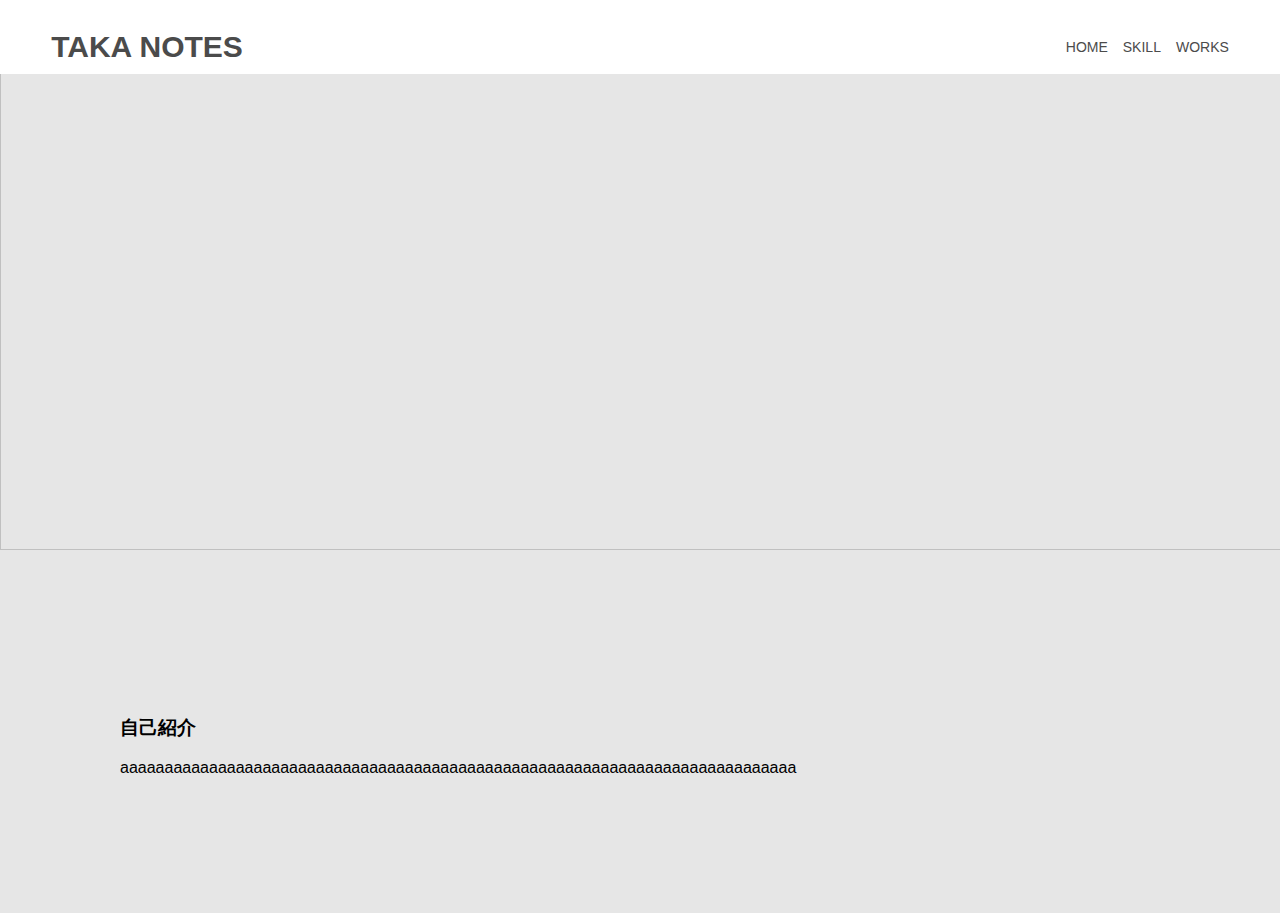
==== index.html @ d6363af4 "更新" ====
<!DOCTYPE html>
<html>
<head>
  <meta charset="utf-8">
  <title>TAKASHI portfolio</title>
  <link rel="stylesheet" href="style.css">
</head>
<body class="home">
  <header>
    <h1><a href="/">TAKA NOTES</a></h1>
    <nav class="pc-nav">
      <ul>
         <li><a href="index.html">HOME</a></li>
         <li><a href="skill.html">SKILL</a></li>
         <li><a href="works.html">WORKS</a></li>
      </ul>
    </nav>
  </header>

  <main> 
        <h2><img src="image/img-4.jpg" width="1400" height="500"></h2>
    <section>
      <div>
        <h3>自己紹介</h3>
        <p>aaaaaaaaaaaaaaaaaaaaaaaaaaaaaaaaaaaaaaaaaaaaaaaaaaaaaaaaaaaaaaaaaaaaaaaaaaaa</p>
      </div>
    </section>
  </main>

  <footer>
  </footer>
</body>
</html>
---- style.css ----
*{box-sizing: border-box;}

body{
    margin: 0;
    padding: 0;
    font-family: "Hiragino Kaku Gothic Pro","ヒラギノ角　Pro W3",メイリオ,Meiryo,”MS Pゴシック,"Helvetica Neue",Helvetica,Arial, Helvetica, sans-serif;
    background-color: #e6e6e6;
}

header {
  width: 100%;
  padding: 30px 4% 10px;
  background-color: #fff;
  position: fixed;
  top: 0;
  display: flex;
  align-items: center;
}

h1 {
    margin: 0;
    padding: 0;
    font-size: 30px;
}

a {
    text-decoration: none;
    color: #4b4b4b;
}

nav {
    margin: 0 0 0 auto;
}

ul {
    list-style: none;
    margin: 0;
    display: flex;
}

li {
    margin: 0 0 0 15px;
    font-size: 14px;
}
main h2 {
    position: 0;
    margin-top: 50px;
}


main div{
    position: relative;
    margin-top:  10px;
    padding: 120px;
}
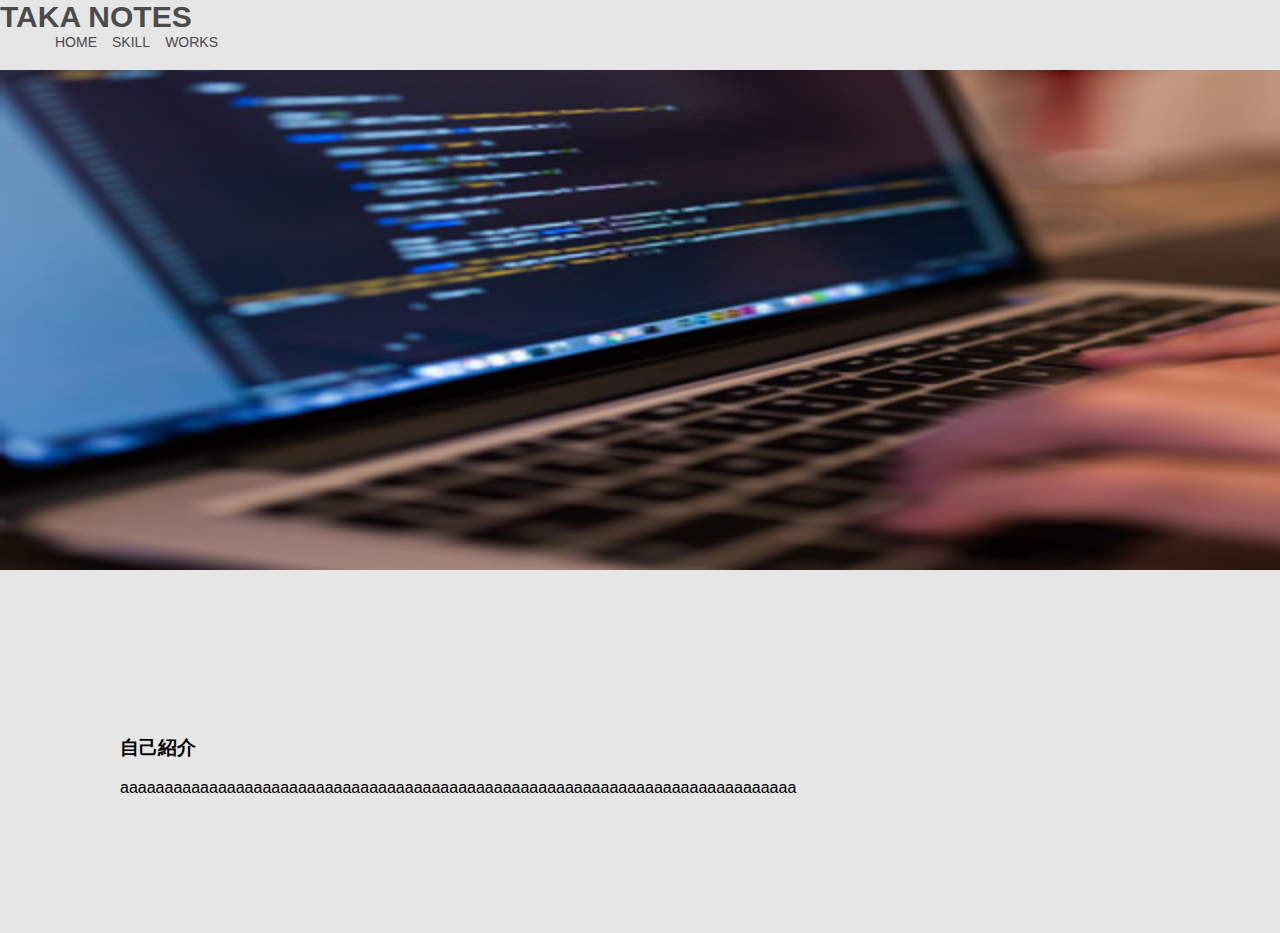
==== commit 847dc848: "更新" ====
--- a/index.html
+++ b/index.html
@@ -5,9 +5,10 @@
   <title>TAKASHI portfolio</title>
   <link rel="stylesheet" href="style.css">
 </head>
-<body class="home">
+<body>
   <header>
     <h1><a href="/">TAKA NOTES</a></h1>
+    <!--グローバルナビゲーション-->
     <nav class="pc-nav">
       <ul>
          <li><a href="index.html">HOME</a></li>
--- a/style.css
+++ b/style.css
@@ -7,9 +7,10 @@
     background-color: #e6e6e6;
 }
 
+<!--ヘッダー開始-->
 header {
   width: 100%;
-  padding: 30px 4% 10px;
+  padding: 15px 4% 10px;
   background-color: #fff;
   position: fixed;
   top: 0;
@@ -42,16 +43,19 @@
     margin: 0 0 0 15px;
     font-size: 14px;
 }
+
+<!--メイン開始-->
 main h2 {
     position: 0;
     margin-top: 50px;
 }
 
-
 main div{
-    position: relative;
+    position: 0;
     margin-top:  10px;
     padding: 120px;
 }
 
 
+
+
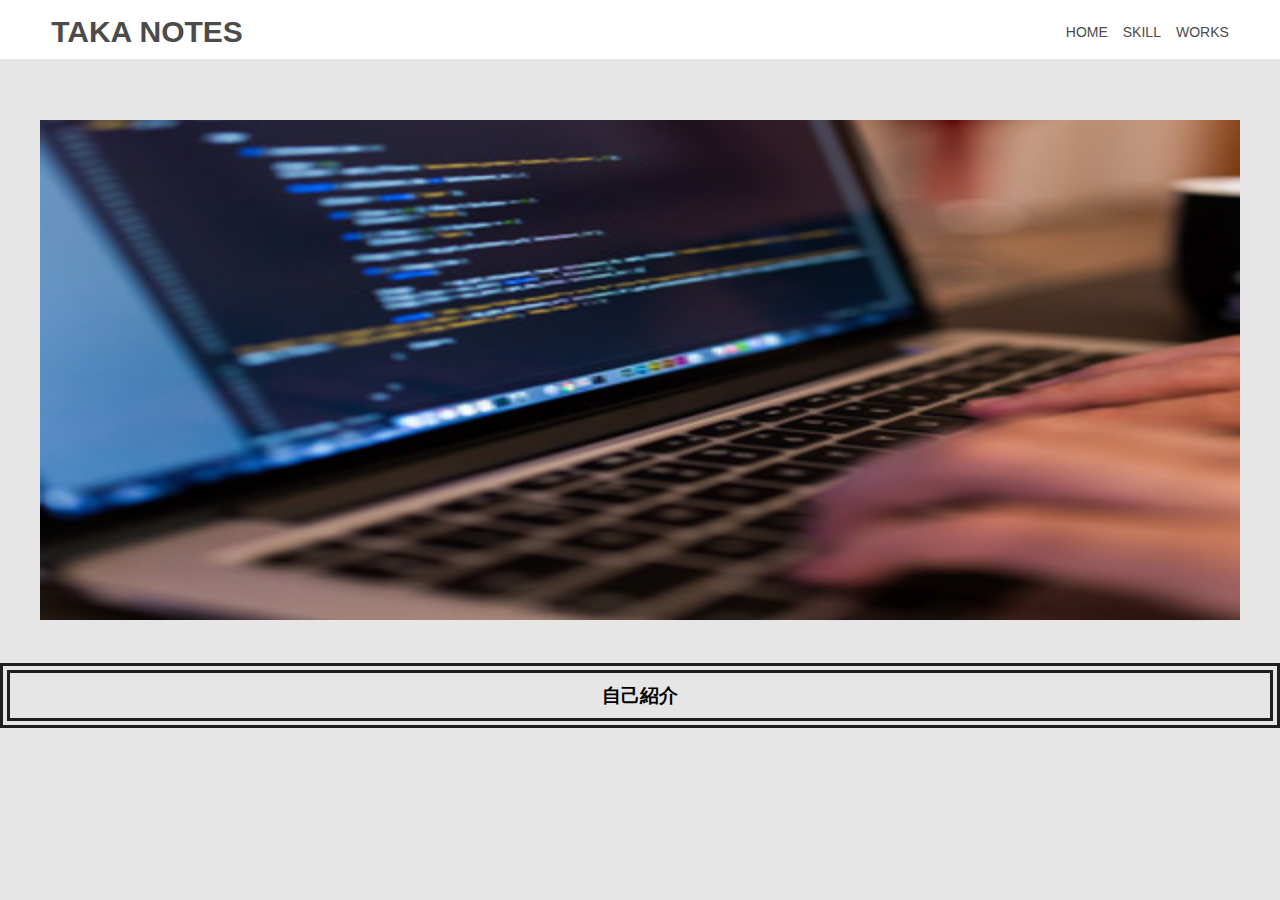
==== commit 283ca862: "更新" ====
--- a/index.html
+++ b/index.html
@@ -19,13 +19,9 @@
   </header>
 
   <main> 
-        <h2><img src="image/img-4.jpg" width="1400" height="500"></h2>
-    <section>
-      <div>
+        <h2><img src="image/img-4.jpg" width="1200" height="500"></h2>
         <h3>自己紹介</h3>
-        <p>aaaaaaaaaaaaaaaaaaaaaaaaaaaaaaaaaaaaaaaaaaaaaaaaaaaaaaaaaaaaaaaaaaaaaaaaaaaa</p>
-      </div>
-    </section>
+        <p></p>
   </main>
 
   <footer>
--- a/style.css
+++ b/style.css
@@ -7,7 +7,7 @@
     background-color: #e6e6e6;
 }
 
-<!--ヘッダー開始-->
+/*ヘッダー開始*/
 header {
   width: 100%;
   padding: 15px 4% 10px;
@@ -44,17 +44,32 @@
     font-size: 14px;
 }
 
-<!--メイン開始-->
+/*メイン開始*/
 main h2 {
     position: 0;
-    margin-top: 50px;
+    margin-top: 120px;
+    text-align: center;
 }
 
-main div{
-    position: 0;
-    margin-top:  10px;
-    padding: 120px;
+main h3{
+    border: double 10px #1f1d1d ;
+    margin: 2em 0;
+    padding: 0.5em 1em;
+    text-align: center;
 }
+
+main h4 {
+    text-align: center;
+}
+
+main h5 {
+    text-align: center;
+}
+
+main p {
+    text-align: center;
+}
+/*フッター開始*/
 
 
 
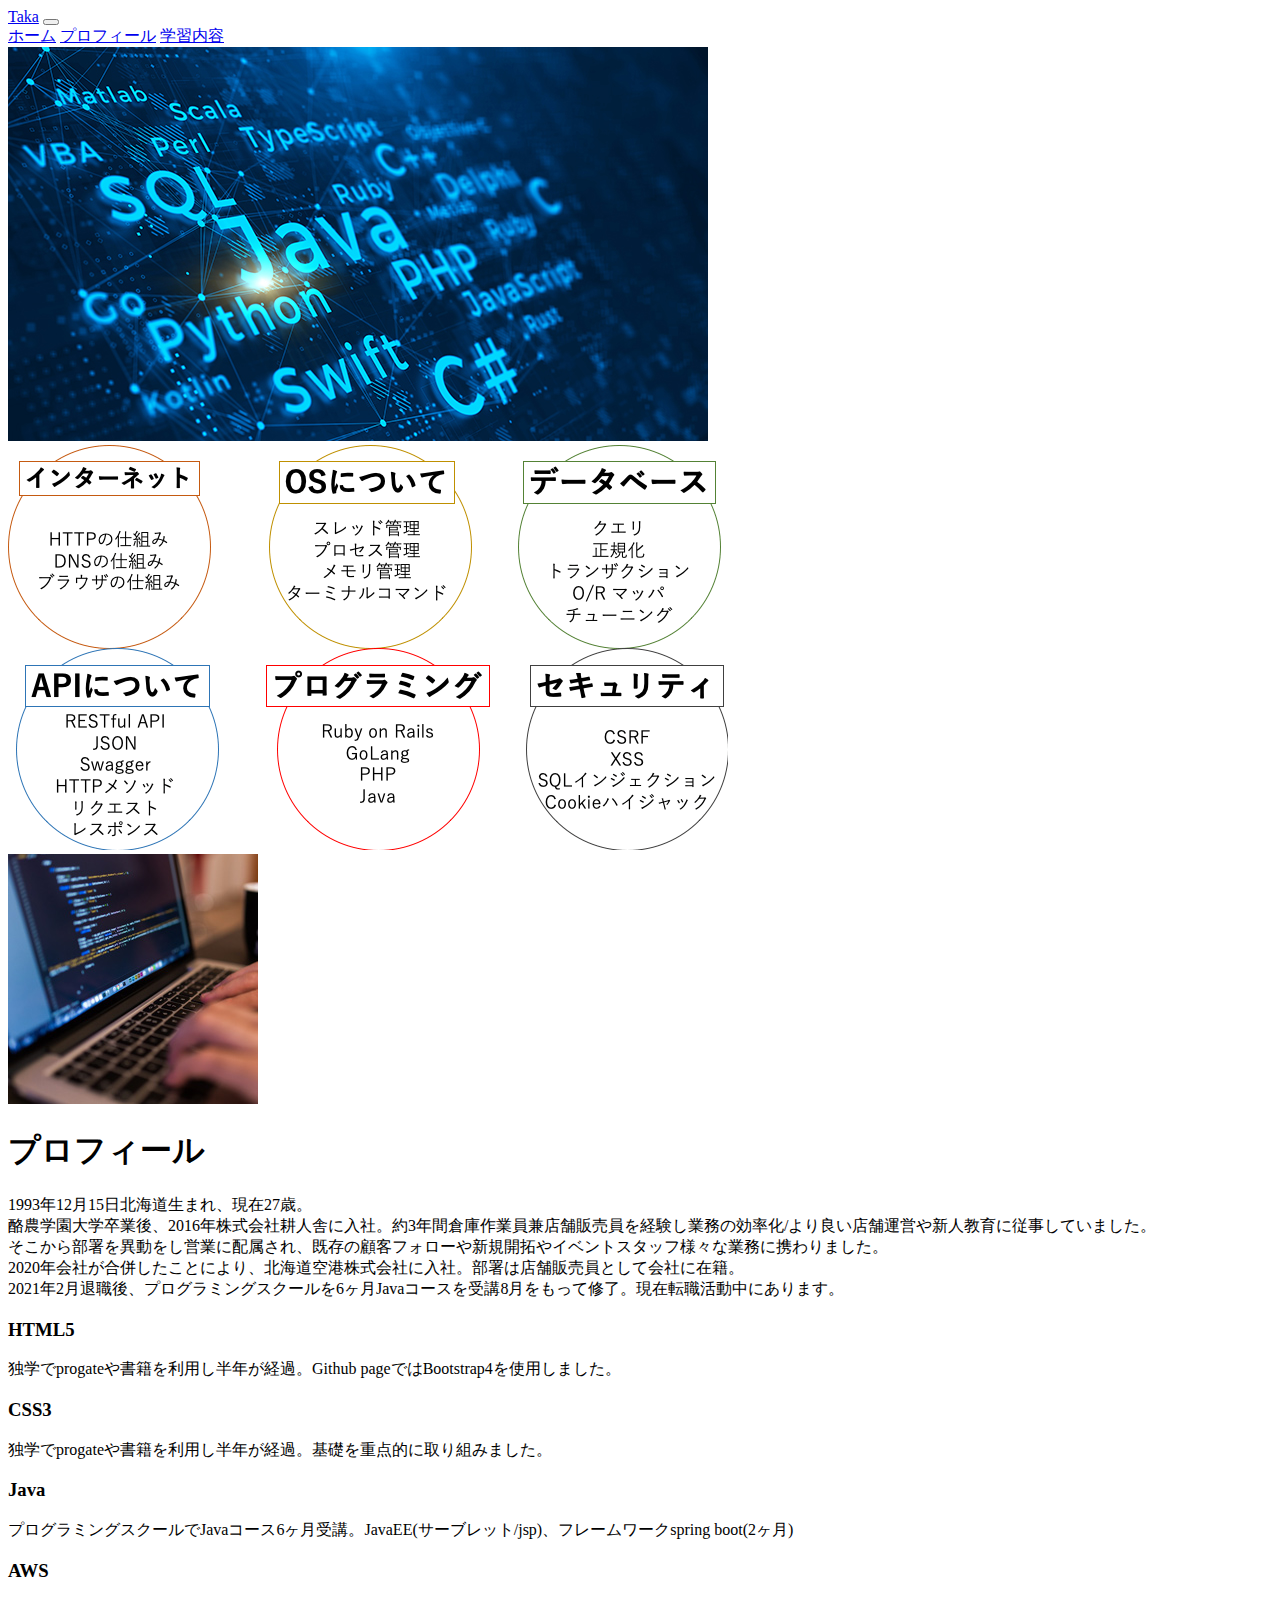
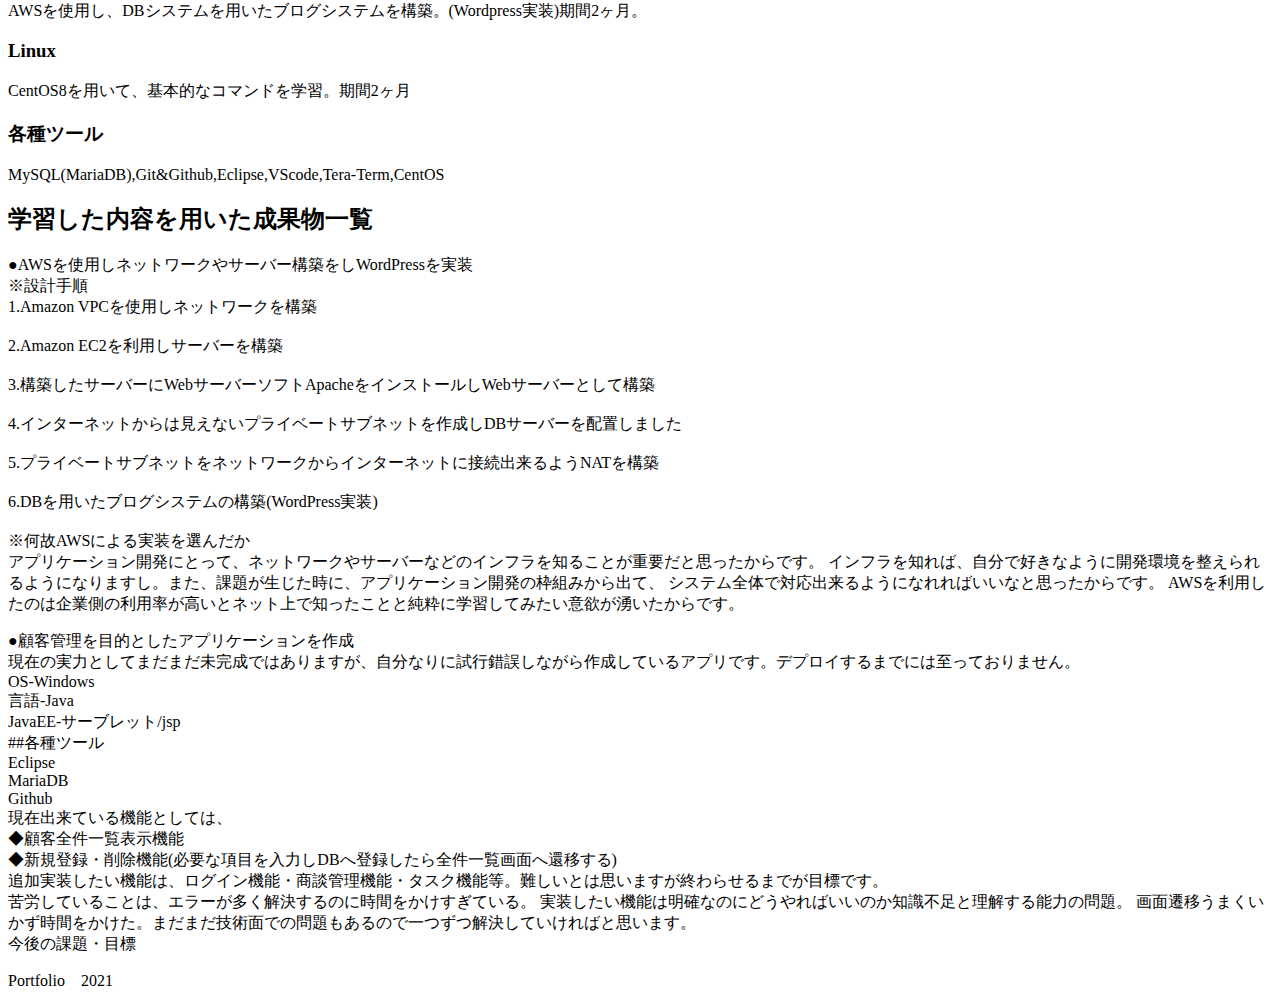
==== commit ed5b1bdd: "commit" ====
--- a/index.html
+++ b/index.html
@@ -1,32 +1,119 @@
 <!DOCTYPE html>
-<html>
-<head>
-  <meta charset="utf-8">
-  <title>TAKASHI portfolio</title>
-  <link rel="stylesheet" href="style.css">
-</head>
-<body>
-  <header>
-    <h1><a href="/">TAKA NOTES</a></h1>
-    <!--グローバルナビゲーション-->
-    <nav class="pc-nav">
-      <ul>
-         <li><a href="index.html">HOME</a></li>
-         <li><a href="skill.html">SKILL</a></li>
-         <li><a href="works.html">WORKS</a></li>
-      </ul>
-    </nav>
-  </header>
+<html lang="ja">
+  <head>
+    <meta charset="utf-8">
+    <meta name="viewport" content="width=device-width, initial-scale=1, shrink-to-fit=no">
+    <link rel="stylesheet" href="https://stackpath.bootstrapcdn.com/bootstrap/4.1.3/css/bootstrap.min.css" integrity="sha384-MCw98/SFnGE8fJT3GXwEOngsV7Zt27NXFoaoApmYm81iuXoPkFOJwJ8ERdknLPMO" crossorigin="anonymous">
+    <link rel="stylesheet" href="https://use.fontawesome.com/releases/v5.4.2/css/all.css" integrity="sha384-/rXc/GQVaYpyDdyxK+ecHPVYJSN9bmVFBvjA/9eOB+pb3F2w2N6fc5qB9Ew5yIns" crossorigin="anonymous">
+ 
+    <title>Portfolio</title>
+  </head>
+  <body>
+      <header>
+        <nav class="navbar navbar-expand-lg navbar-light text-dark bg-dark">
+          <div class="container-fluid">
+            <a class="navbar-brand text-white" href="#">Taka</a>
+            <button class="navbar-toggler" type="button" data-bs-toggle="collapse" data-bs-target="#navbarNavAltMarkup" aria-controls="navbarNavAltMarkup" aria-expanded="false" aria-label="Toggle navigation">
+              <span class="navbar-toggler-icon"></span>
+            </button>
+            <div class="collapse navbar-collapse" id="navbarNavAltMarkup">
+              <div class="navbar-nav">
+                <a class="nav-link active text-white" aria-current="page" href="#">ホーム</a>
+                <a class="nav-link text-white" href="#">プロフィール</a>
+                <a class="nav-link text-white" href="#">学習内容</a>
+                <a class="nav-link disabled text-white" href="#" tabindex="-1" aria-disabled="true"></a>
+              </div>
+            </div>
+          </div>
+        </nav>
+      </header>
 
-  <main> 
-        <h2><img src="image/img-4.jpg" width="1200" height="500"></h2>
-        <h3>自己紹介</h3>
-        <p></p>
-  </main>
+      <main>
+        <div id="carouselExampleSlidesOnly" class="carousel slide" data-bs-ride="carousel">
+          <div class="carousel-inner">
+            <div class="carousel-item active">
+              <img src="image/img-1.jpeg" class="d-block w-100">
+            </div>
+            <div class="carousel-item">
+              <img src="image/img-3.png" class="d-block w-100">
+            </div>
+            <div class="carousel-item">
+              <img src="image/img-4.jpg" class="d-block w-100">
+            </div>
+          </div>
+        </div>
+        <div class="container">
+          <div class="row">
+            <h1>プロフィール</h1>
+            <p>1993年12月15日北海道生まれ、現在27歳。<br>酪農学園大学卒業後、2016年株式会社耕人舎に入社。約3年間倉庫作業員兼店舗販売員を経験し業務の効率化/より良い店舗運営や新人教育に従事していました。<br>
+              そこから部署を異動をし営業に配属され、既存の顧客フォローや新規開拓やイベントスタッフ様々な業務に携わりました。<br>
+              2020年会社が合併したことにより、北海道空港株式会社に入社。部署は店舗販売員として会社に在籍。<br>
+              2021年2月退職後、プログラミングスクールを6ヶ月Javaコースを受講8月をもって修了。現在転職活動中にあります。</p>
+          </div>
+        </div>
+        <div class="container">
+          <div class="row">
+            <div class="col-lg-3 col-sm-6">
+              <h3><i class="fab fa-html5"></i>HTML5</h3>
+              <p>独学でprogateや書籍を利用し半年が経過。Github pageではBootstrap4を使用しました。</p>
+            </div>
+          <div class="col-lg-3 col-sm-6">
+              <h3><i class="fab fa-css3-alt"></i>CSS3</h3>
+              <p>独学でprogateや書籍を利用し半年が経過。基礎を重点的に取り組みました。</p>
+          </div>
+          <div class="col-lg-3 col-sm-6">
+              <h3><i class="fab fa-java"></i>Java</h3>
+              <p>プログラミングスクールでJavaコース6ヶ月受講。JavaEE(サーブレット/jsp)、フレームワークspring boot(2ヶ月)</p>
+          </div>
+          <div class="col-lg-3 col-sm-6">
+              <h3><i class="fab fa-aws"></i>AWS</h3>
+              <p>AWSを使用し、DBシステムを用いたブログシステムを構築。(Wordpress実装)期間2ヶ月。</p>
+          </div>
+          <div class="col-lg-3 col-sm-6">
+              <h3><i class="fab fa-linux"></i>Linux</h3>
+              <p>CentOS8を用いて、基本的なコマンドを学習。期間2ヶ月</p>
+          </div>
+          <div class="col-lg-3 col-sm-6">
+              <h3>各種ツール</h3>
+              <p>MySQL(MariaDB),Git&Github,Eclipse,VScode,Tera-Term,CentOS</p>
+          </div>
+          </div>
+           <div class="container">
+             <div class="row">
+               <h2>学習した内容を用いた成果物一覧</h2>
+               <p>●AWSを使用しネットワークやサーバー構築をしWordPressを実装<br>※設計手順<br>
+               1.Amazon VPCを使用しネットワークを構築<br><br>2.Amazon EC2を利用しサーバーを構築<br><br>
+               3.構築したサーバーにWebサーバーソフトApacheをインストールしWebサーバーとして構築<br><br>
+               4.インターネットからは見えないプライベートサブネットを作成しDBサーバーを配置しました<br><br>
+               5.プライベートサブネットをネットワークからインターネットに接続出来るようNATを構築<br><br>
+               6.DBを用いたブログシステムの構築(WordPress実装)<br><br>
+               ※何故AWSによる実装を選んだか<br>
+               アプリケーション開発にとって、ネットワークやサーバーなどのインフラを知ることが重要だと思ったからです。
+               インフラを知れば、自分で好きなように開発環境を整えられるようになりますし。また、課題が生じた時に、アプリケーション開発の枠組みから出て、
+               システム全体で対応出来るようになれればいいなと思ったからです。
+               AWSを利用したのは企業側の利用率が高いとネット上で知ったことと純粋に学習してみたい意欲が湧いたからです。<br></p>
+               <p>●顧客管理を目的としたアプリケーションを作成<br>
+                現在の実力としてまだまだ未完成ではありますが、自分なりに試行錯誤しながら作成しているアプリです。デプロイするまでには至っておりません。<br>
+                OS-Windows<br>言語-Java<br>JavaEE-サーブレット/jsp<br>
+                ##各種ツール<br>Eclipse<br>MariaDB<br>Github<br>現在出来ている機能としては、<br>
+                ◆顧客全件一覧表示機能<br>◆新規登録・削除機能(必要な項目を入力しDBへ登録したら全件一覧画面へ還移する)<br>
+                追加実装したい機能は、ログイン機能・商談管理機能・タスク機能等。難しいとは思いますが終わらせるまでが目標です。<br>
+                苦労していることは、エラーが多く解決するのに時間をかけすぎている。 実装したい機能は明確なのにどうやればいいのか知識不足と理解する能力の問題。
+                画面遷移うまくいかず時間をかけた。まだまだ技術面での問題もあるので一つずつ解決していければと思います。<br>今後の課題・目標</p>
+             </div>
+           </div>
+      </div>
+    </main>
 
-  <footer>
-  </footer>
-</body>
-</html>
-  
-  
+      <footer class="bg-dark text-center">
+        <div class="container">
+          <p class="my-0 text-white py-3">Portfolio　2021</p>
+          <a href="http://github.yamagashi.io/demo"></a>
+        </div>
+      </footer>
+    
+    <script src="https://code.jquery.com/jquery-3.5.1.slim.min.js" integrity="sha384-q8i/X+965DzO0rT7abK41JStQIAqVgRVzpbzo5smXKp4YfRvH+8abtTE1Pi6jizo" crossorigin="anonymous"></script>
+    <script src="https://cdnjs.cloudflare.com/ajax/libs/popper.js/1.14.3/umd/popper.min.js" integrity="sha384-ZMP7rVo3mIykV+2+9J3UJ46jBk0WLaUAdn689aCwoqbBJiSnjAK/l8WvCWPIPm49" crossorigin="anonymous"></script>
+    <script src="https://stackpath.bootstrapcdn.com/bootstrap/4.1.3/js/bootstrap.min.js" integrity="sha384-ChfqqxuZUCnJSK3+MXmPNIyE6ZbWh2IMqE241rYiqJxyMiZ6OW/JmZQ5stwEULTy" crossorigin="anonymous"></script>
+  </body>
+</html>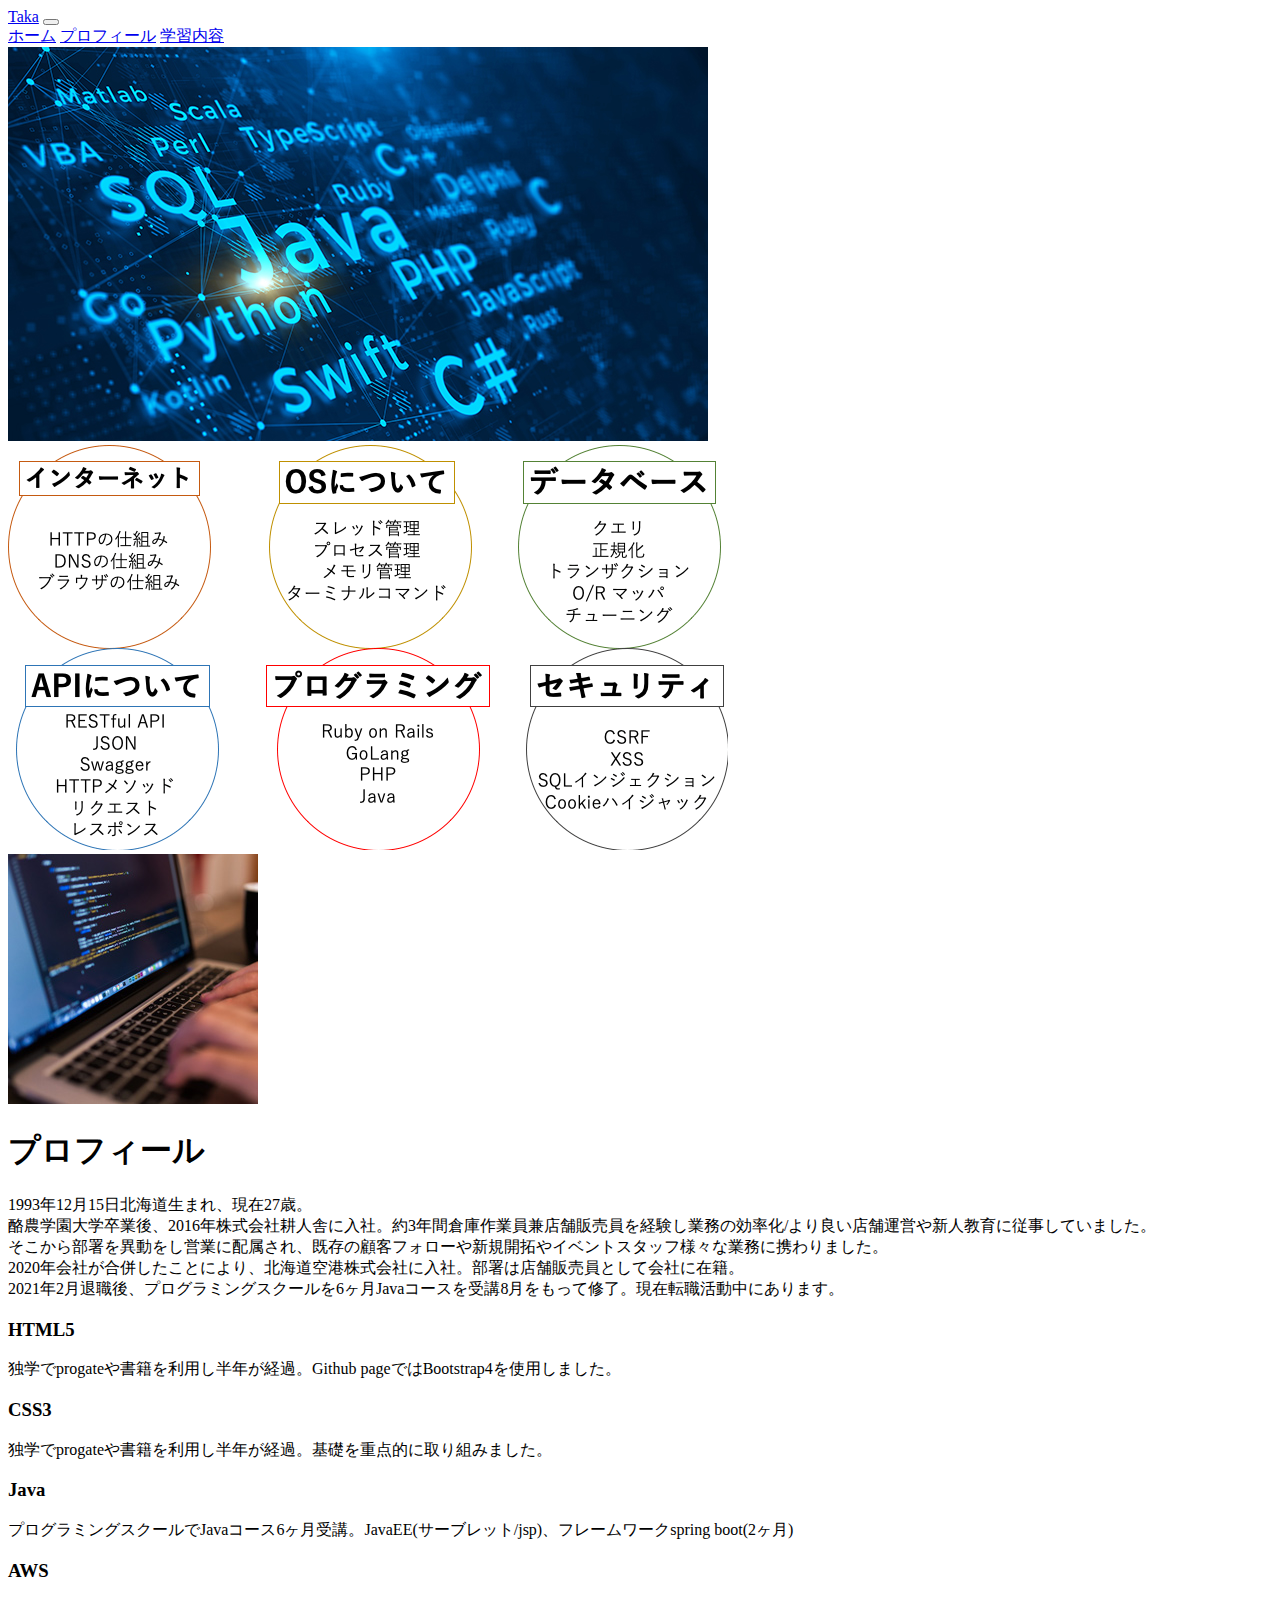
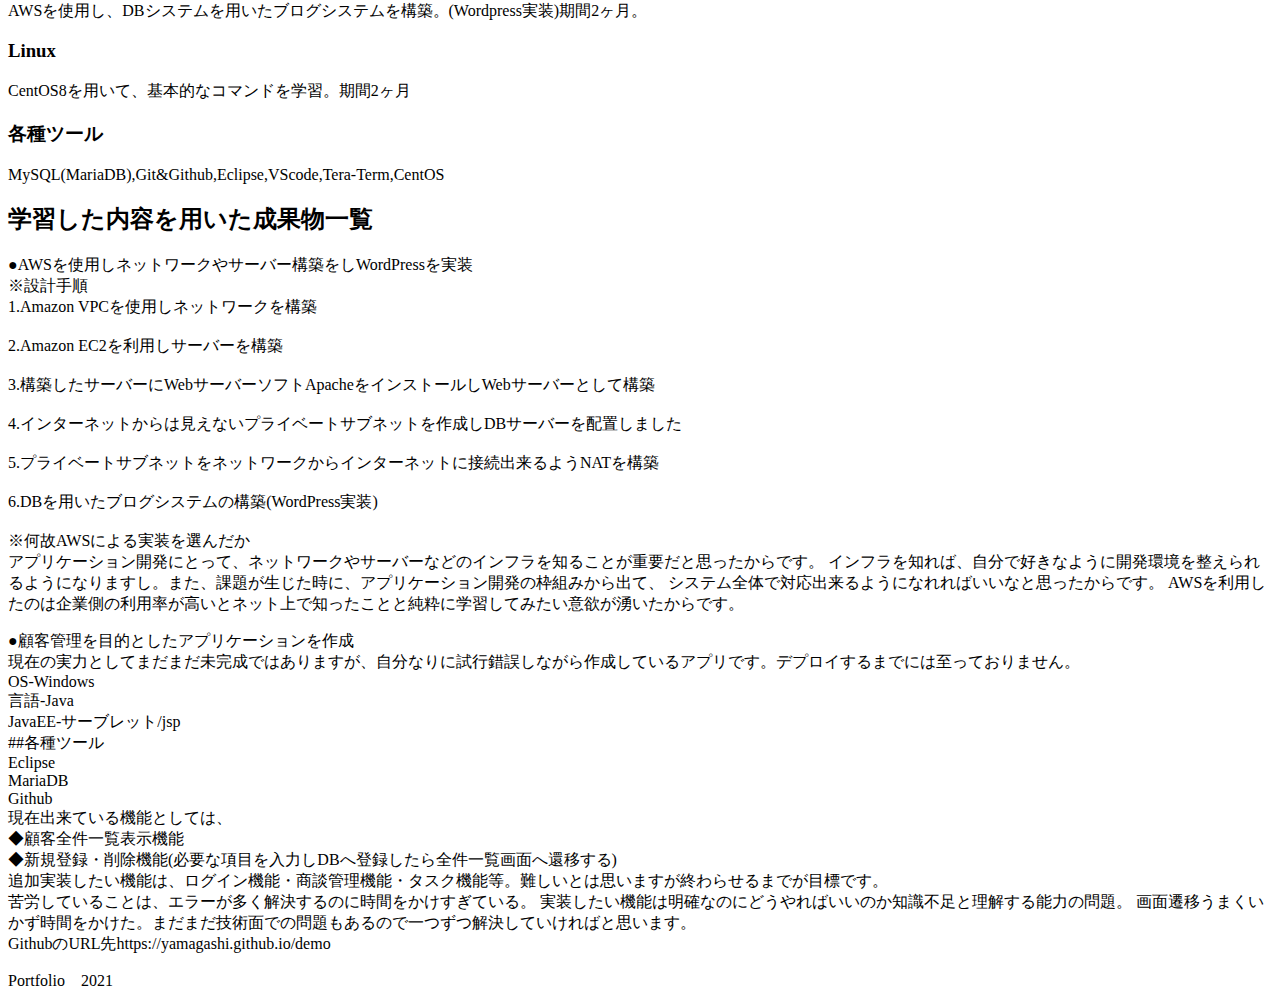
==== commit ba9d1565: "commit" ====
--- a/index.html
+++ b/index.html
@@ -99,7 +99,7 @@
                 ◆顧客全件一覧表示機能<br>◆新規登録・削除機能(必要な項目を入力しDBへ登録したら全件一覧画面へ還移する)<br>
                 追加実装したい機能は、ログイン機能・商談管理機能・タスク機能等。難しいとは思いますが終わらせるまでが目標です。<br>
                 苦労していることは、エラーが多く解決するのに時間をかけすぎている。 実装したい機能は明確なのにどうやればいいのか知識不足と理解する能力の問題。
-                画面遷移うまくいかず時間をかけた。まだまだ技術面での問題もあるので一つずつ解決していければと思います。<br>今後の課題・目標</p>
+                画面遷移うまくいかず時間をかけた。まだまだ技術面での問題もあるので一つずつ解決していければと思います。<br>GithubのURL先https://yamagashi.github.io/demo</p>
              </div>
            </div>
       </div>
@@ -108,7 +108,7 @@
       <footer class="bg-dark text-center">
         <div class="container">
           <p class="my-0 text-white py-3">Portfolio　2021</p>
-          <a href="http://github.yamagashi.io/demo"></a>
+          <a href="https://yamagashi.github.io/demo/"></a>
         </div>
       </footer>
     
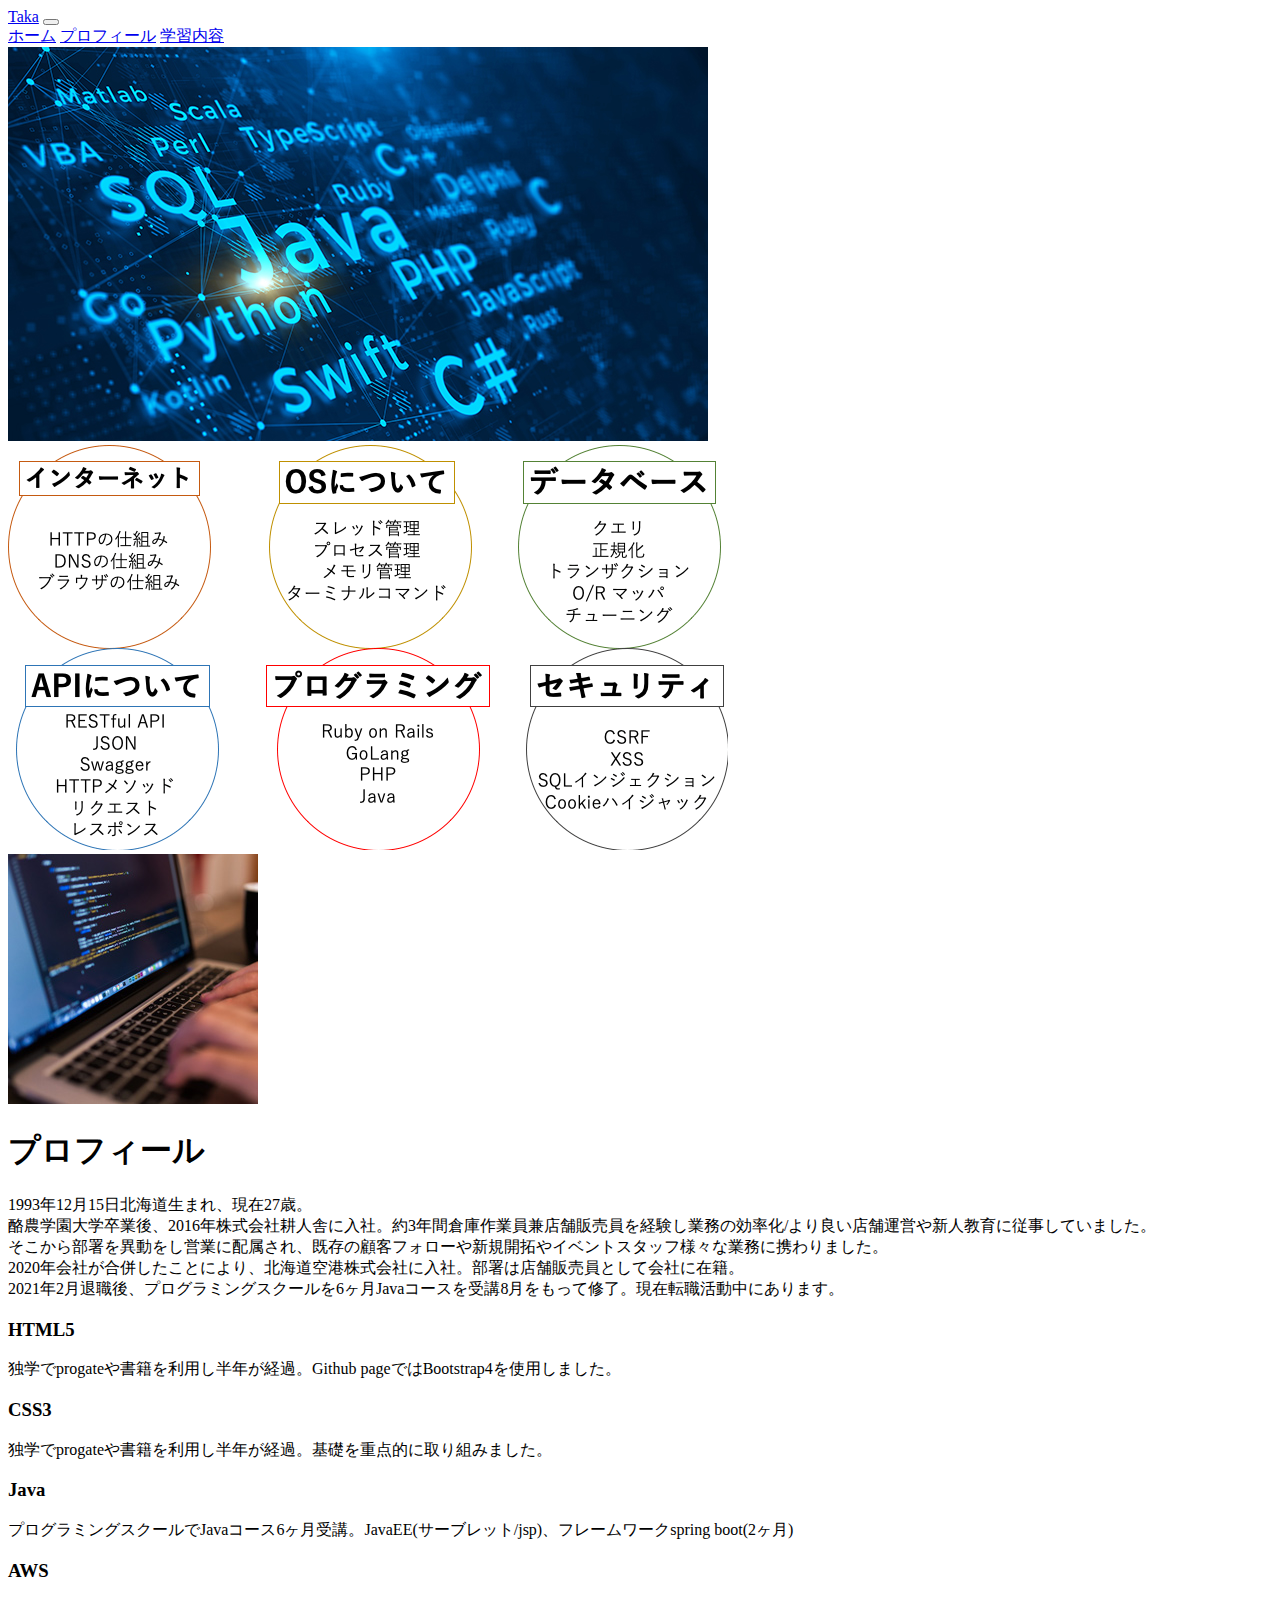
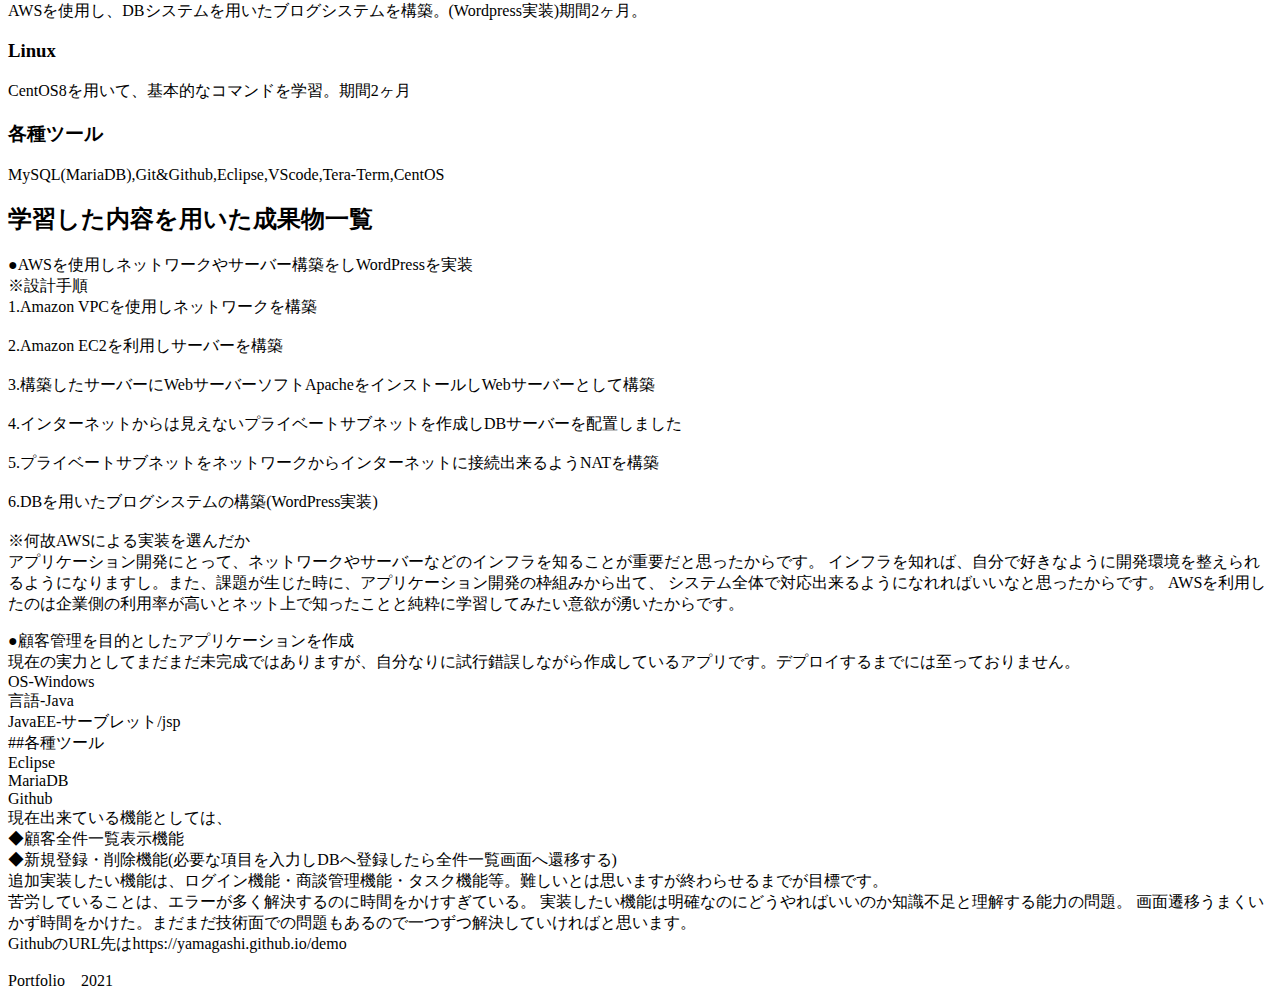
==== commit 8ed30d49: "commit" ====
--- a/index.html
+++ b/index.html
@@ -99,7 +99,7 @@
                 ◆顧客全件一覧表示機能<br>◆新規登録・削除機能(必要な項目を入力しDBへ登録したら全件一覧画面へ還移する)<br>
                 追加実装したい機能は、ログイン機能・商談管理機能・タスク機能等。難しいとは思いますが終わらせるまでが目標です。<br>
                 苦労していることは、エラーが多く解決するのに時間をかけすぎている。 実装したい機能は明確なのにどうやればいいのか知識不足と理解する能力の問題。
-                画面遷移うまくいかず時間をかけた。まだまだ技術面での問題もあるので一つずつ解決していければと思います。<br>GithubのURL先https://yamagashi.github.io/demo</p>
+                画面遷移うまくいかず時間をかけた。まだまだ技術面での問題もあるので一つずつ解決していければと思います。<br>GithubのURL先はhttps://yamagashi.github.io/demo</p>
              </div>
            </div>
       </div>
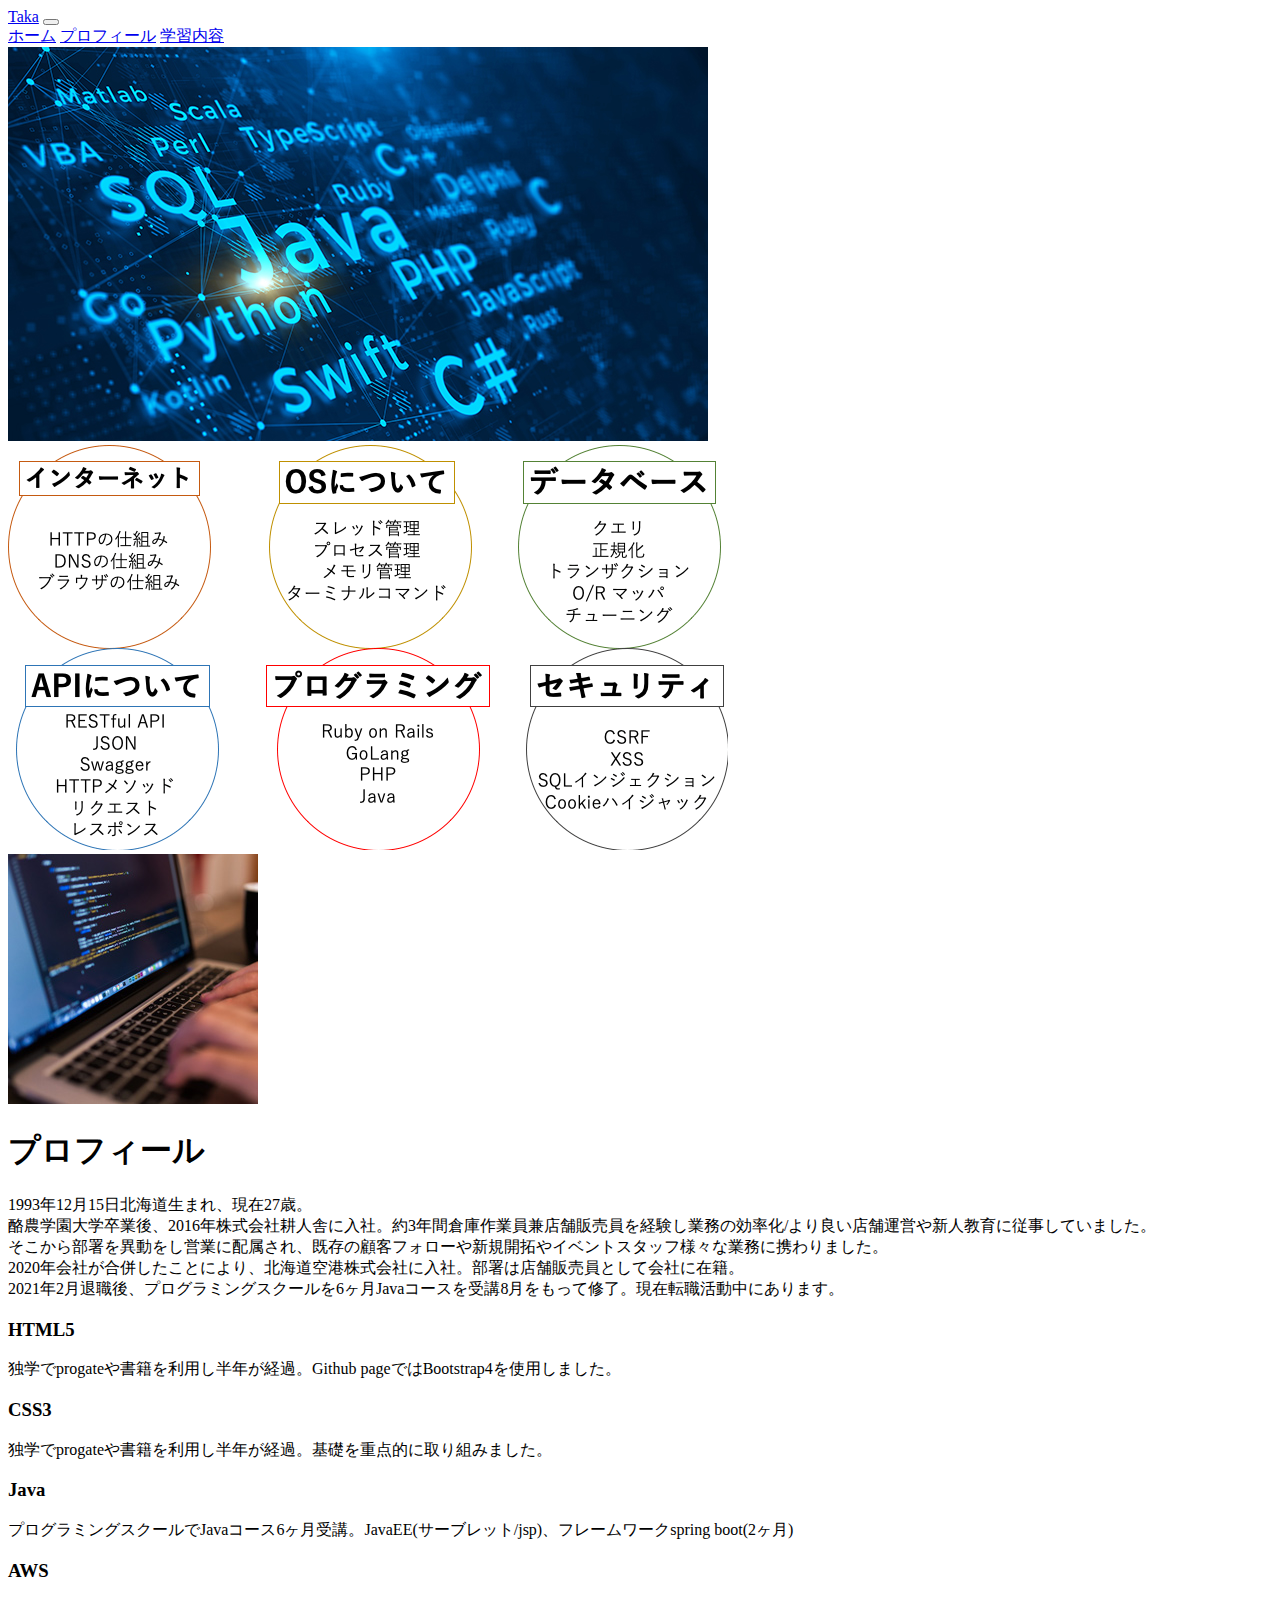
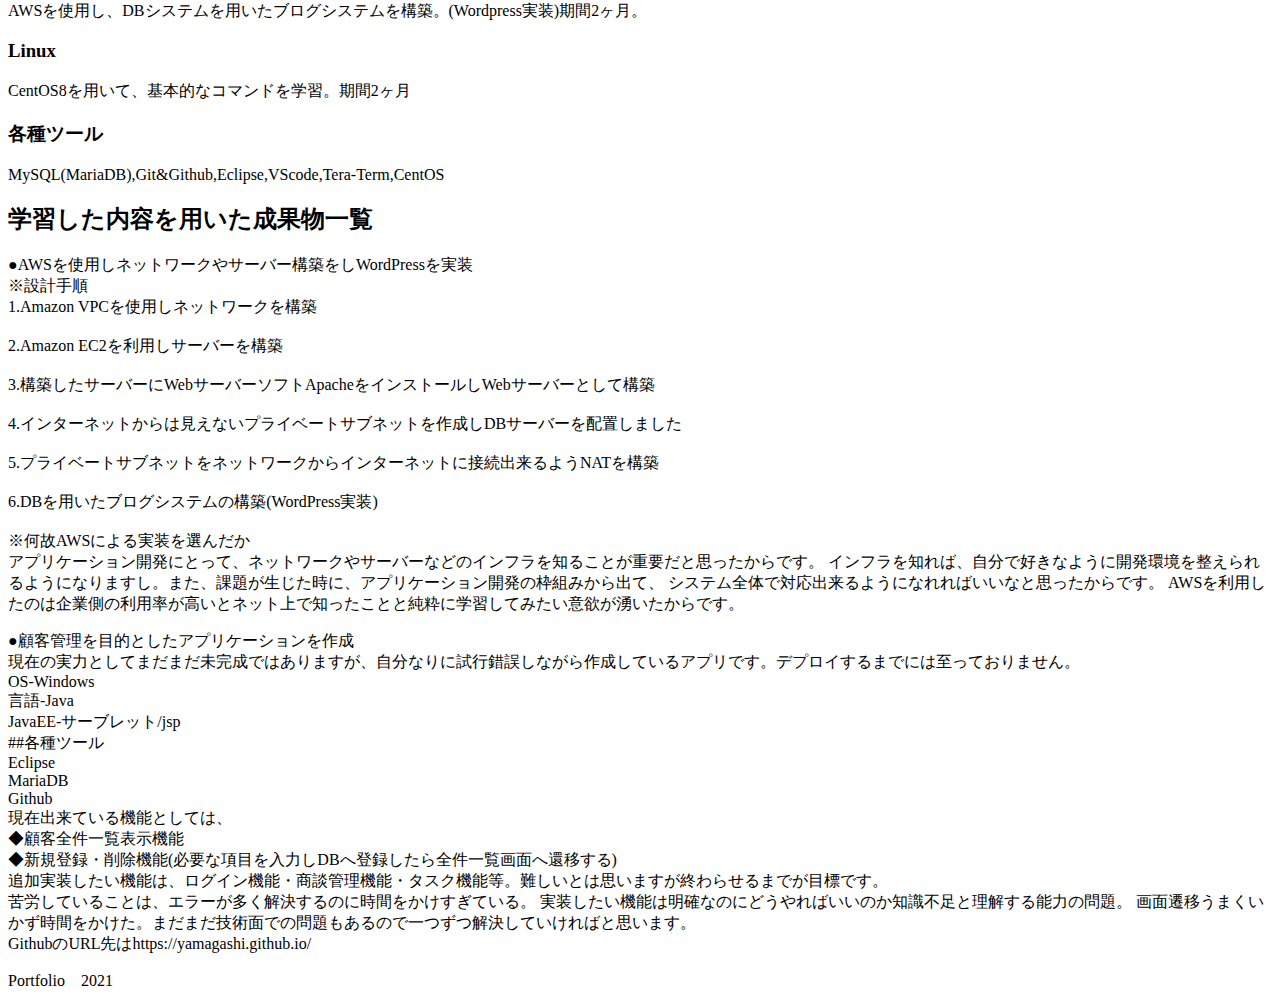
==== commit 2a98006c: "Update index.html" ====
--- a/index.html
+++ b/index.html
@@ -99,7 +99,7 @@
                 ◆顧客全件一覧表示機能<br>◆新規登録・削除機能(必要な項目を入力しDBへ登録したら全件一覧画面へ還移する)<br>
                 追加実装したい機能は、ログイン機能・商談管理機能・タスク機能等。難しいとは思いますが終わらせるまでが目標です。<br>
                 苦労していることは、エラーが多く解決するのに時間をかけすぎている。 実装したい機能は明確なのにどうやればいいのか知識不足と理解する能力の問題。
-                画面遷移うまくいかず時間をかけた。まだまだ技術面での問題もあるので一つずつ解決していければと思います。<br>GithubのURL先はhttps://yamagashi.github.io/demo</p>
+                画面遷移うまくいかず時間をかけた。まだまだ技術面での問題もあるので一つずつ解決していければと思います。<br>GithubのURL先はhttps://yamagashi.github.io/</p>
              </div>
            </div>
       </div>
@@ -116,4 +116,4 @@
     <script src="https://cdnjs.cloudflare.com/ajax/libs/popper.js/1.14.3/umd/popper.min.js" integrity="sha384-ZMP7rVo3mIykV+2+9J3UJ46jBk0WLaUAdn689aCwoqbBJiSnjAK/l8WvCWPIPm49" crossorigin="anonymous"></script>
     <script src="https://stackpath.bootstrapcdn.com/bootstrap/4.1.3/js/bootstrap.min.js" integrity="sha384-ChfqqxuZUCnJSK3+MXmPNIyE6ZbWh2IMqE241rYiqJxyMiZ6OW/JmZQ5stwEULTy" crossorigin="anonymous"></script>
   </body>
-</html>+</html>
